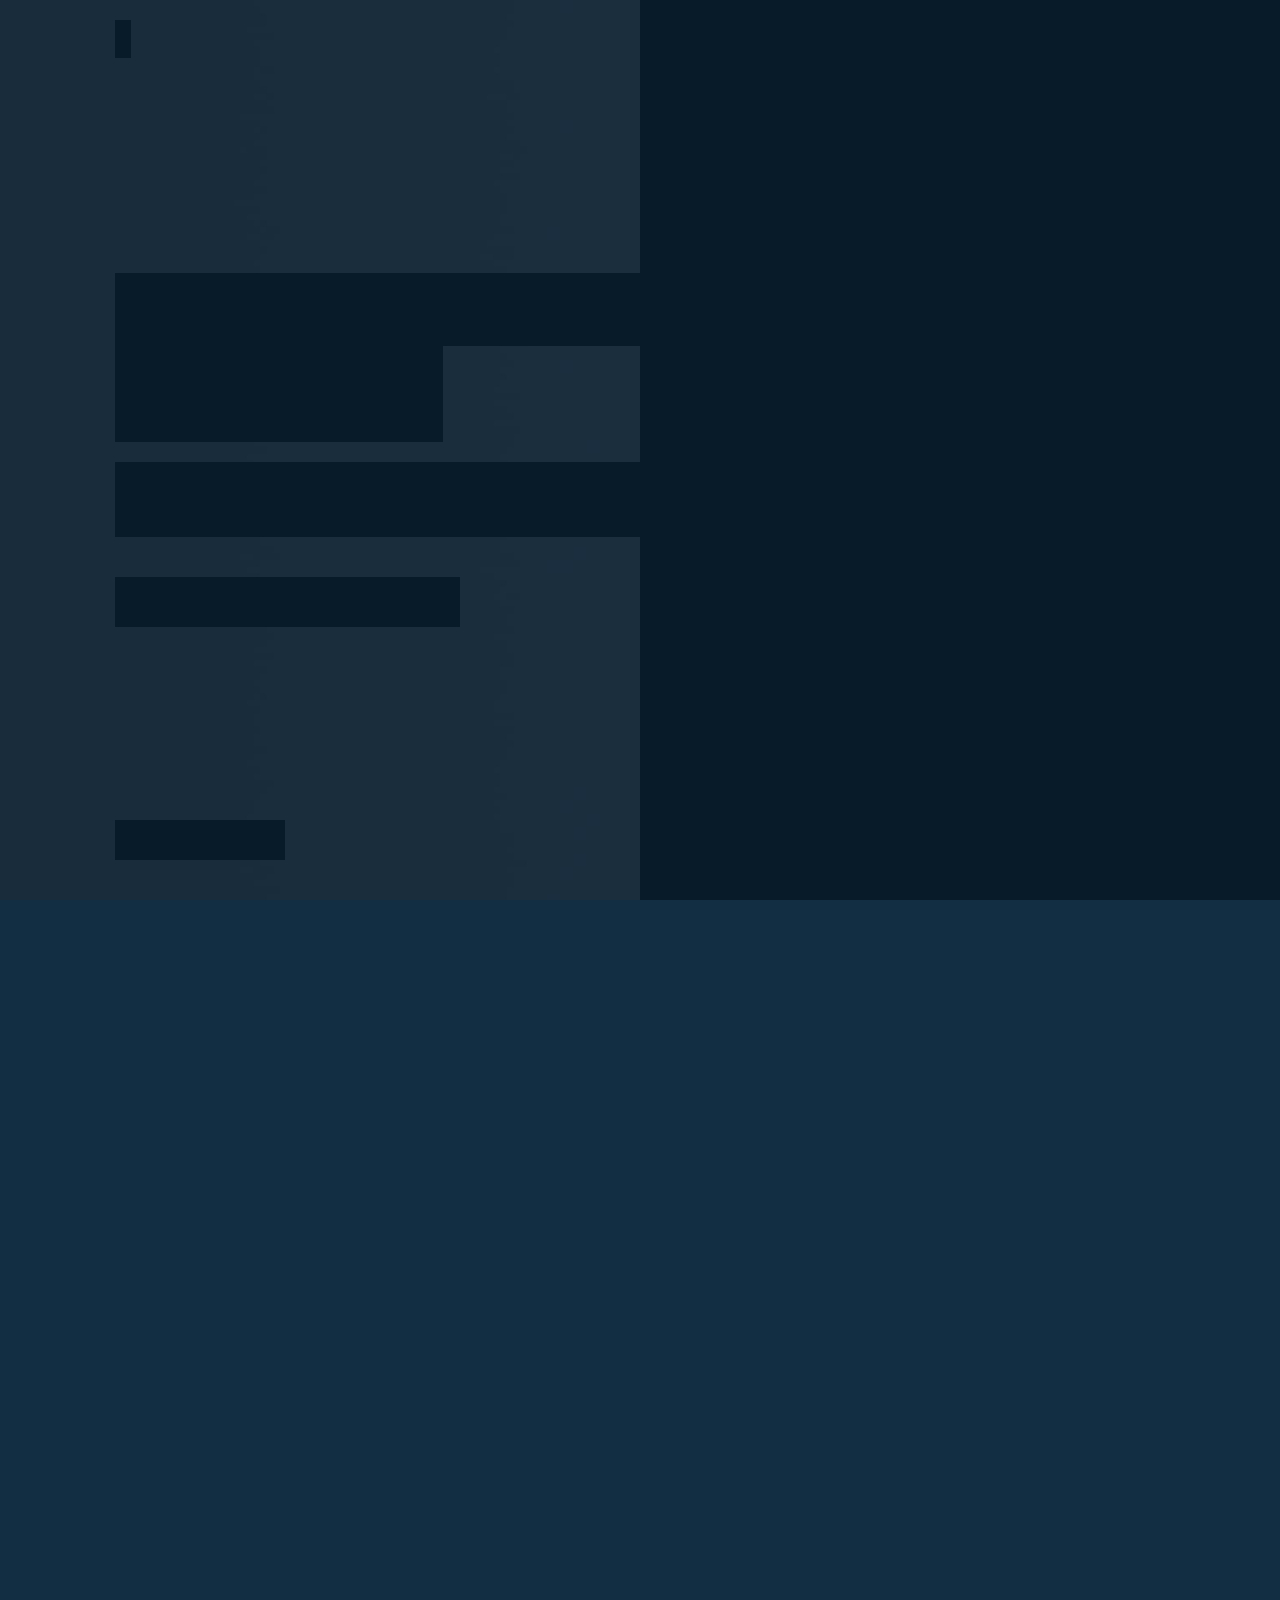
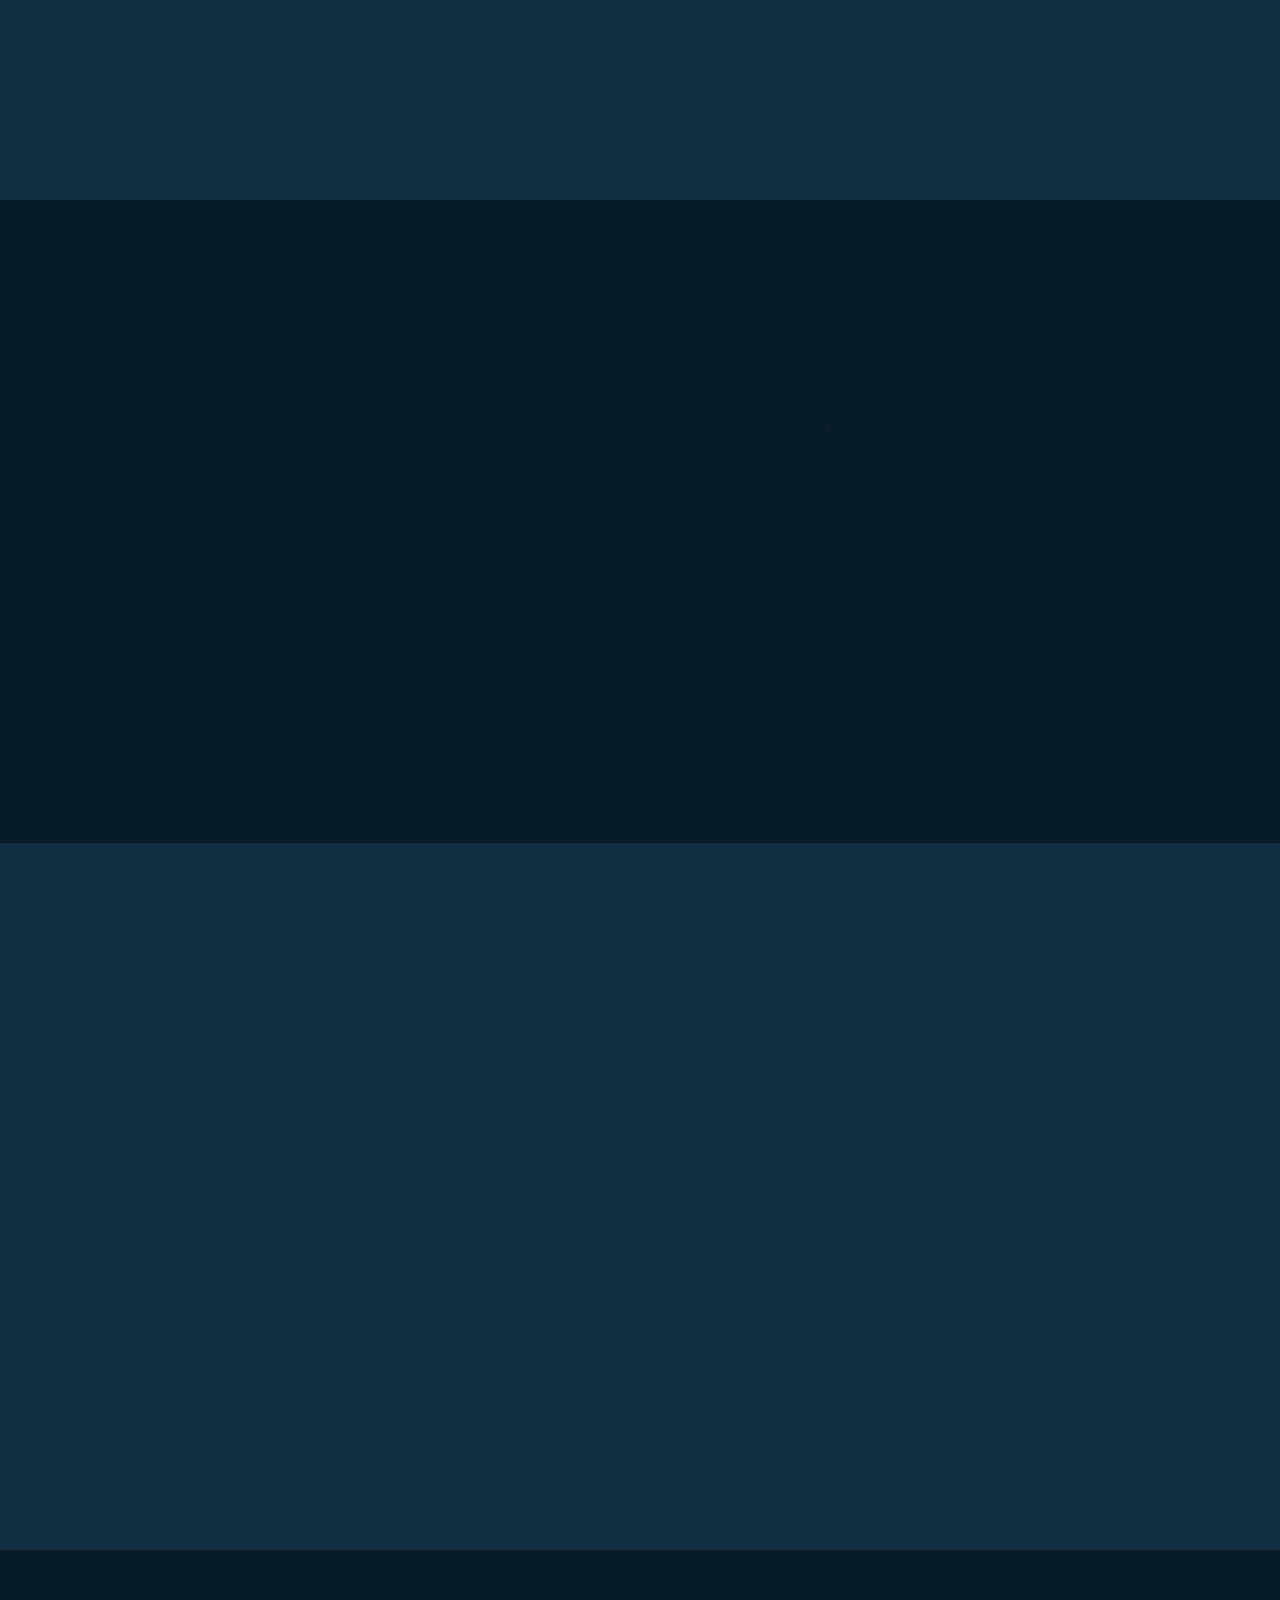
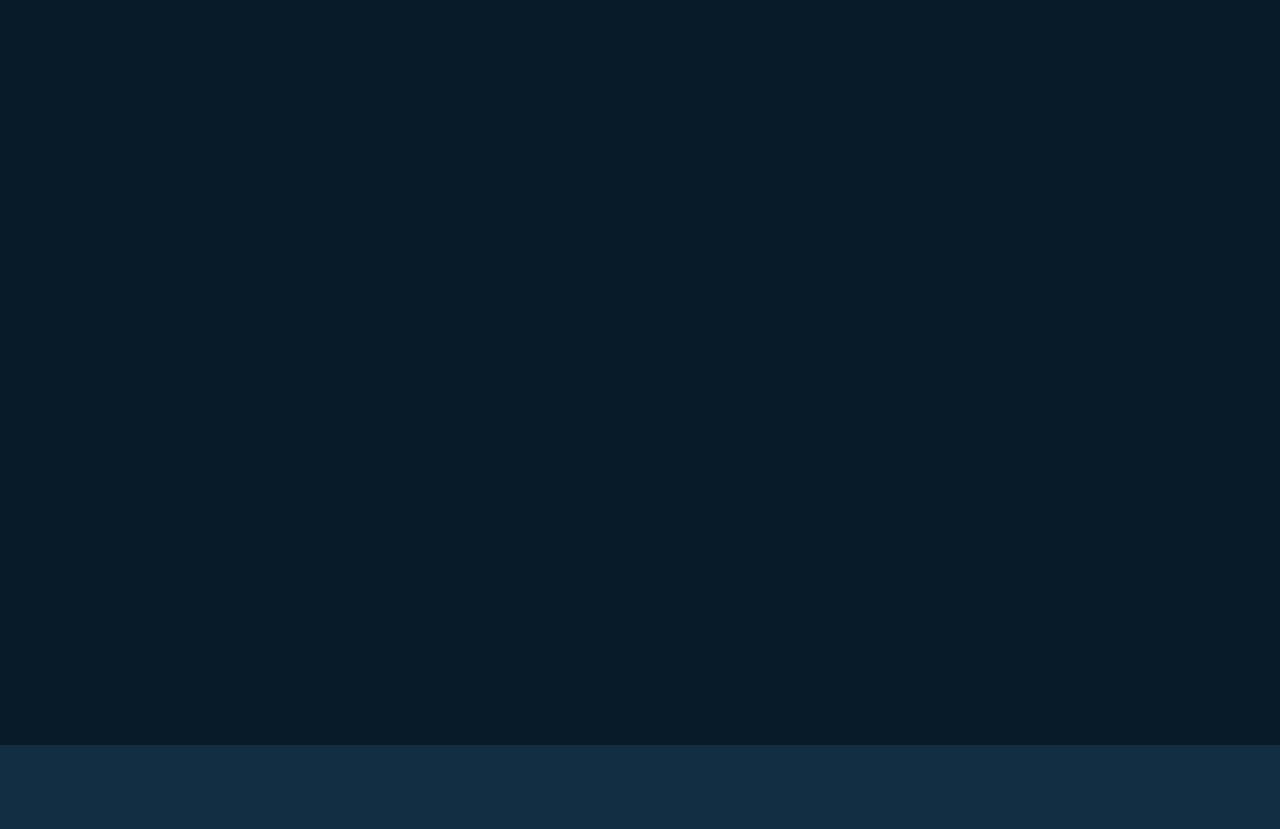
==== index.html @ 0657ac4b "Update index.html" ====
<!DOCTYPE html>
<html lang="en">

<head>
    <meta charset="UTF-8">
    <meta http-equiv="X-UA-Compatible" content="IE=edge">
    <meta name="viewport" content="width=device-width, initial-scale=1.0">
    <title> My Portfolio</title>

    <link rel="stylesheet" href="css/style.css">

    <link href='https://unpkg.com/boxicons@2.1.4/css/boxicons.min.css' rel='stylesheet'>

</head>

<body>

    <header class="header">
        <a href="https://www.dlsjbc.edu.ph/" class="logo"><img src="/My Websites/image/Dls-jbc-final4.png">  <span class="animate" style="--i:1;"></span></a>
        <div class="bx bx-menu" id="menu-icon"><span class="animate" style="--i:2;"></span></div>

        <nav class="navbar">
            <a href="#home" class="active">Home</a>
            <a href="#about">About</a>
            <a href="#education">Education</a>
            <a href="#skills">Skills</a>
            <a href="#contact">Contact</a>

            <span class="active-nav"></span>
            <span class="animate" style="--i:2;"></span>
        </nav>

    </header>

    <section class="home show-animate" id="home">
        <div class="home-content">
            <h1>Hi, I'm <span> Margie Claire </span><span class="animate" style="--i:2;"></span></h1>
            <div class="text-animate">
                <h3> -IT Course Student- </h3>
                <span class="animate" style="--i:3;"></span>
            </div>
            <p>I studied IT course at De La Salle John Bosco College first year Student, I choose this course. Because I love coding and
                developing some websites or software.
                <span class="animate" style="--i:4;"></span>
            </p>

            <div class="btn-box">
                <a href="#" class="btn">Need a tutor?</a>
                <a href="#" class="btn">Let's Talk</a>
                <span class="animate" style="--i:5;"></span>

            </div>
        </div>
        <div class="home-sci">
            <a href="https://www.facebook.com/kookie.btsme"><i class='bx bxl-facebook'></i></a>
            <a href="https://twitter.com/egypto59226"><i class='bx bxl-twitter' ></i></a>
            <a href="https://www.instagram.com/margiiiiiieeeee/"><i class='bx bxl-instagram' ></i></a>
            <span class="animate" style="--i:6;"></span>
        </div>

        <div class="home-imgHover"></div>
        <span class="animate home-img" style="--i:7;"></span>

        
    </section>

    <section class="about" id="about">
        <h2 class="heading">About <span>Me</span><span class="animate scroll" style="--i:1;"></span></h2>

        <div class="about-img">
            <img src="image/about-1.png" alt="">
            <span class="circle-spin"></span>
            <span class="animate scroll" style="--i:2;"></span>
        </div>

        <div class="about-content">
            <h3>IT Course Student!<span class="animate scroll" style="--i:3;"></span></h3>
            <p>Meet Margie Claire, a driven female IT student with a passion for technology. 
            With an insatiable curiosity, she's always exploring the latest innovations in the digital world. 
            She's determination and problem-solving skills make her a standout in her classes, while her commitment to diversity and inclusion drives her to promote women in tech. 
            In her free time, she enjoys coding, attending hackathons, and mentoring fellow students. 
            Margie Claire is not just a student but a future tech trailblazer, inspiring those around her.
            <span class="animate scroll" style="--i:4;"></span>
        </p>

        <div class="btn-box btns">
            <a hrefs="#" class="btn">Read More</a>
            <span class="animate scroll" style="--i:5;"></span>
        </div>
        </div>
    </section>

    <section class="education" id="education">
        <h2 class="heading">My <span>Journey</span><span class="animate scroll" style="--i:1;"></span></h2> 

        <div class="education-row">
            <div class="education-column">
                <h3 class="title">Education<span class="animate scroll" style="--i:2;"></span></h3>

                <div class="education-box">
                    <div class="education-content">
                        <div class="content">
                        <div class="year"><i class='bx bxs-calendar' ></i> 2023 - 2024</div>
                        <h3> Currently studying an IT Degree - De La Salle John Bosco College</h3>
                        <pa>Margie Claire. joined De La Salle John Bosco College, a renowned institution known for its outstanding IT programs. 
                            She chose to pursue a Bachelor's degree in Information Technology, a decision driven by her desire to immerse herself in the ever-evolving world of technology.</pa>
                        </div>
                    </div>
                    <span class="animate scroll" style="--i:3;"></span>

                </div>
            </div>

            <div class="education-column">
                <h3 class="title">Experience<span class="animate scroll" style="--i:4;"></span></h3>

                <div class="education-box">
                    <div class="education-content">
                        <div class="content">
                        <div class="year"><i class='bx bxs-calendar' ></i> 2023 - 2024</div>
                        <h3> Software and Web Developer - Future Company</h3>
                        <pa>As a passionate and dedicated IT student, I am driven by the dream of becoming a Software and Web Developer.
                            My journey in the world of technology began with a fascination for coding and problem-solving. 
                            I am proficient in languages like Python, JavaScript, and HTML/CSS, and have hands-on experience in developing responsive web applications. 
                            I thrive on challenges and take pride in my ability to adapt to new technologies quickly. 
                            My educational background in IT, combined with internships and personal projects, has honed my skills in software development, UI/UX design, and database management. 
                            I am excited to contribute my creative problem-solving skills, attention to detail, and commitment to delivering quality products to any development team. 
                            With a deep-rooted passion for technology and a strong desire to create innovative solutions, I am eager to bring my expertise to the software development world.</pa>
                        </div>
                    </div>
                    <span class="animate scroll" style="--i:5;"></span>
                </div>
            </div>

        </div>
    </section>

    <section class="skills" id="skills">
        <h2 class="heading">My <span>Skills</span><span class="animate scroll" style="--i:1;"></span></h2>

        <div class="skills-row">
            <div class="skills-column">
                <h3 class="title">Coding Skills<span class="animate scroll" style="--i:2;"></span></h3>
                
                <div class="skills-box">
                    <div class="skills-content">
                        <div class="progress">
                            <h3>HTML <span>80%</span></h3>
                            <div class="bar"><span></span></div>
                        </div>

                        <div class="progress">
                            <h3>C++ <span>90%</span></h3>
                            <div class="bar"><span></span></div>
                        </div>

                        <div class="progress">
                            <h3>Java <span>85%</span></h3>
                            <div class="bar"><span></span></div>
                        </div>

                        <div class="progress">
                            <h3>Python <span>95%</span></h3>
                            <div class="bar"><span></span></div>
                        </div>

                    </div>
                    <span class="animate scroll" style="--i:3;"></span>
                </div>
            </div>

            <div class="skills-column">
                <h3 class="title">Professional Skills<span class="animate scroll" style="--i:4;"></span></h3>
                
                <div class="skills-box">
                    <div class="skills-content">
                        <div class="progress">
                            <h3>Web Design <span>80%</span></h3>
                            <div class="bar"><span></span></div>
                        </div>

                        <div class="progress">
                            <h3>Web Development <span>75%</span></h3>
                            <div class="bar"><span></span></div>
                        </div>

                        <div class="progress">
                            <h3>Graphic Design <span>83%</span></h3>
                            <div class="bar"><span></span></div>
                        </div>

                        <div class="progress">
                            <h3>SEO Marketing <span>95%</span></h3>
                            <div class="bar"><span></span></div>
                        </div>

                    </div>
                    <span class="animate scroll" style="--i:5;"></span>
                </div>
            </div>

        </div>

    </section>

    <section class="contact" id="contact">
        <h2 class="heading">Contact <span>Me!</span><span class="animate scroll" style="--i:1;"></span></h2>

        <form action="#">
            <div class="input-box">
                <div class="input-field">
                    <input type="text" placeholder="Full Name" required>
                    <span class="focus"></span>
                </div>

                <div class="input-field">
                    <input type="text" placeholder="Email Address" required>
                    <span class="focus"></span>
                </div>
                <span class="animate scroll" style="--i:3;"></span>
            </div>

                <div class="input-box">
                    <div class="input-field">
                        <input type="text" placeholder="Mobile Number" required>
                        <span class="focus"></span>
                    </div>
    
                    <div class="input-field">
                        <input type="text" placeholder="Email Subject" required>
                        <span class="focus"></span>
                    </div>
                    <span class="animate scroll" style="--i:5;"></span>
                </div>

                <div class="textarea-field">
                    <textarea name="" id="" cols="30" rows="10" placeholder="Your Message" required></textarea>
                    <span class="focus"></span>

                    <span class="animate scroll" style="--i:7;"></span>
                </div>

                <div class="btn-box btns">
                    <button type="submit" class="btn">submit</button>

                    <span class="animate scroll" style="--i:9;"></span>
                </div>  
        </form>
    </section>

    <footer class="footer">
        <div class="footer-text">
            <p>Copyright &copy; 2023 by Margie Claire | All Rights Reserved.</p>

            <span class="animate scroll" style="--i:1;"></span>
        </div>

        <div class="footer-iconTop">
            <a href="#"><i class='bx bx-up-arrow-alt'></i></a>

            <span class="animate scroll" style="--i:3;"></span>
        </div>

    </footer>




   <script src="js/script.js"></script> 
</body>



</head>
</html>
---- css/style.css ----
@import url('https://fonts.googleapis.com/css2?family=Poppins:wght@300;400;500;600;700;800;900&display=swap');

*{
    margin: 0;
    padding: 0;
    box-sizing: border-box;
    text-decoration: none;
    border: none;
    outline: none;
    scroll-behavior: smooth;
    font-family: 'Poppins', sans-serif;
}

:root {
    --bg-color: #081b29;
    --second-bg-color: #112e42;
    --text-color: #ededed;  
    --main-color: #00abf0;
    
}

html {
    font-size: 62.5%;
    overflow-x: hidden;
}

body{
    background: var(--bg-color);
    color: var(--text-color);
}

.header {
    position: fixed;
    top: 0;
    left: 0;
    width: 100%;
    padding: 2rem 9%;
    background: transparent;
    display: flex;
    justify-content: space-between;
    align-items: center;
    z-index: 100;
    transition: .3s;
}

.header.sticky {
    background: var(--bg-color);
}

.logo {
    position: relative;
    font-size: 2.5rem;
    color: var(--text-color);
    font-weight: 600;
}

.navbar {
    position: relative;
}

.navbar a {
    font-size: 1.7rem;
    color: var(--text-color);
    font-weight: 500;
    margin-left: 3.5rem;
    transition: .3s;
}

.navbar a:hover,
.navbar a.active {
    color: var(--main-color);
}

#menu-icon {
    position: relative;
    font-size: 3.6rem;
    color: var(--text-color);
    cursor: pointer;
    display: none;
}

section {
    min-height: 100vh;
    padding: 10rem 9% 2rem;
}

.home {
    display: flex;
    align-items: center;
    padding: 0 9%;
    background: url('../image/home-2.jpg') no-repeat;
    background-size: cover;
    background-position: center;
}

.home-content {
    max-width: 60rem;
    z-index: 99;
}

.home-content h1 {
    position: relative;
    display: inline-block;
    font-size: 5.6rem;
    font-weight: 700;
    line-height: 1.3;
}

.home-content h1 span {
    color: var(--text-color);
}

.home-content .text-animate {
    position: relative;
    width: 32.8rem;
}

.home-content .text-animate h3 {
    font-size: 3.2rem;
    font-weight: 700;
    color: transparent;
    -webkit-text-stroke: .7px var(--main-color);
    background-image: linear-gradient(var(--main-color), var(--main-color));
    background-repeat: no-repeat;
    -webkit-background-clip: text;
    background-position: -33rem 0;
    
}

.home.show-animate .home-content .text-animate h3 {
    animation: homeBgText 6s linear infinite;
    animation-delay: 2s
}

.home-content .text-animate h3::before {
    content: '';
    position: absolute;
    top: 0;
    left: 0;
    width: 0;
    height: 100%;
    border-right: 2px solid var(--main-color);
    z-index: -1;
}

.home.show-animate .home-content .text-animate h3::before {
    animation: homeCursorText 6s linear infinite;
    animation-delay: 2s;
}

.home-content p {
    position: relative;
    font-size: 1.6rem;
    margin: 2rem 0 4rem;
}

.btn-box {
    position: relative;
    display: flex;
    justify-content: space-between;
    width: 34.5rem;
    height: 5rem;
}

.btn-box .btn {
    position: relative;
    display: inline-flex;
    justify-content: center;
    align-items: center;
    width: 15rem;
    height: 100%0;
    background: var(--main-color);
    border: .2rem solid var(--main-color);
    border-radius: .8rem;
    font-size: 1.8rem;
    font-weight: 600;
    letter-spacing: .1rem;
    color: var(--bg-color);
    z-index: 1;
    overflow: hidden;
    transition: .5s;
}

.btn-box .btn:hover {
    color: var(--main-color);
}

.btn-box .btn:nth-child(2){
    background: transparent;
    color: var(--main-color);
}

.btn-box .btn:nth-child(2):hover {
    color: var(--bg-color);
}

.btn-box .btn:nth-child(2)::before {
    background: var(--main-color);
}

.btn-box .btn::before {
    content: '';
    position: absolute;
    top: 0;
    left: 0;
    width: 0%;
    height: 100%;
    background: var(--bg-color);
    z-index: -1;
    transition: .5s;
}

.btn-box .btn:hover::before {
    width: 100%;
}

.home-sci {
    position: absolute;
    bottom: 4rem;
    width: 170px;
    display: flex;
    justify-content: space-between;
}

.home-sci a {
    position: relative;
    display: inline-flex;
    justify-content: center;
    align-items: center;
    width: 40px;
    height: 40px;
    background: transparent;
    border: .2rem solid var(--main-color);
    border-radius: 50%;
    font-size: 20px;
    color: var(--main-color);
    z-index: 1;
    overflow: hidden;
    transition: .5s;
}

.home-sci a:hover {
    color: var(--bg-color);
}

.home-sci a::before {
    content: '';
    position: absolute;
    top: 0;
    left: 0;
    width: 0;
    height: 100%;
    background: var(--main-color);
    z-index: -1;
    transition: .5s;
}

.home-sci a:hover::before {
    width: 100%;
}

.home-imgHover {
    position: absolute;
    top: 0;
    right: 0;
    width: 45%;
    height: 100%;
    background: transparent;
    transition: 3s;
}

.home-imgHover:hover {
    background: var(--bg-color);
    opacity: .8;
}

.about {
    display: flex;
    justify-content: center;
    align-items: center;
    flex-direction: column;
    gap: 2rem;
    background: var(--second-bg-color);
    padding-bottom: 6rem;
}

.heading {
    position: relative;
    font-size: 5rem;
    margin-bottom: 3rem;
    text-align: center;
}

span {
    color: var(--main-color);
}

.about-img {
    position: relative;
    width: 25rem;
    height: 25rem;
    border-radius: 50%;
    display: flex;
    justify-content: center;
    align-items: center;
}

.about-img img {
    width: 90%;
    border-radius: 50%;
    border: .2rem solid var(--main-color);
}

.about-img .circle-spin {
    position: absolute;
    top: 50%;
    left: 50%;
    transform: translate(-50%, -50%) rotate(0);
    width: 100%;
    height: 100%;
    border-radius: 50%;
    border-top: .2rem solid var(--second-bg-color);
    border-bottom: .2rem solid var(--second-bg-color);
    border-left: .2rem solid var(--main-color);
    border-right: .2rem solid var(--main-color);
    animation: aboutSpinner 8s linear infinite;
}

.about-content {
    text-align: center;
}

.about-content h3 {
    position: relative;
    display: inline-block;
    font-size: 2.6rem;
}

.about-content p {
    position: relative;
    font-size: 1.6rem;
    margin: 2rem 0 3rem;
}

.btn-box.btns {
    display: inline-block;
    width: 15rem;
}

.btn-box.btns a::before {
    background: var(--second-bg-color);
}

.education {
    display: flex;
    justify-content: center;
    align-items: center;
    flex-direction: column;
    min-height: auto;
    padding-bottom: 5rem;
}

.education .education-row {
    display: flex;
    flex-wrap: wrap;
    gap: 5rem;
}

.education-row .education-column {
    flex: 1 1 40rem;
}

.education-column .title {
    position: relative;
    display: inline-block;
    font-size: 2.5rem;
    margin: 0 0 1.5rem 2rem;
}

.education-column .education-box {
    position: relative;
    border-left: .2rem solid var(--main-color);
}

.education-box .education-content {
    position: relative;
    padding-left: 2rem;
}

.education-box .education-content::before {
    content: '';
    position: absolute;
    top: 0;
    left: -1.1rem;
    width: 2rem;
    height: 2rem;
    background: var(--main-color);
    border-radius: 50%;
}

.education-content .content {
    position: relative;
    padding: 1.5rem;
    border: .2rem solid var(--main-color);
    border-radius: .6rem;
    margin-bottom: 2rem;
    overflow: hidden;
}

.education-content .content::before{
    content: '';
    position: absolute;
    top: 0;
    left: 0;
    width: 0;
    height: 100%;
    background: var(--second-bg-color);
    z-index: -1;
    transition: .5s;
}

.education-content .content:hover::before {
    width: 100%;
}

.education-content .content .year {
    font-size: 1.5rem;
    color: var(--main-color);
    padding-bottom: .5rem;
}

.education-content .content .year i {
    padding-right: .5rem;
}

.education-content .content h3 {
    font-size: 2rem;
}

.education-content .content p {
    font-size: 2rem;
    padding-top: .7rem;
}

.skills {
    min-height: auto;
    padding-bottom: 7rem;
    background-color: var(--second-bg-color);
}

.skills h2 {
    display: inline-block;
    left: 50%;
    transform: translate(-50%);
}

.skills .skills-row {
    display: flex;
    flex-wrap: wrap;
    gap: 5rem;

}

.skills-row .skills-column {
    flex: 1 1 40rem;
}

.skills-column .title {
    position: relative;
    display: inline-block;
    font-size: 2.5rem;
    margin: 0 0 1.5rem;
}

.skills-column .skills-box {
    position: relative;
}

.skills-box .skills-content {
    position: relative;
    border: .2rem solid var(--main-color);
    border-radius: .6rem;
    padding: .5rem 1.5rem;
    z-index: 1;
    overflow: hidden;
}

.skills-box .skills-content::before {
    content: '';
    position: absolute;
    top: 0;
    left: 0;
    width: 0;
    height: 100%;
    background: var(--bg-color);
    z-index: -1;
    transition: .5s;
}

.skills-box .skills-content:hover::before {
    width: 100%;
}

.skills-content .progress {
    padding: 1rem 0;
}

.skills-content .progress h3 {
    font-size: 1.7rem;
    display: flex;
    justify-content: space-between;
}

.skills-content .progress h3 span {
    color: var(--text-color);
}

.skills-content .progress .bar {
    height: 2.5rem;
    border-radius: .6rem;
    border: .2rem solid var(--main-color);
    padding: .5rem;
    margin: 1rem 0;
}

.skills-content .progress .bar span {
    display: block;
    height: 100%;
    border-radius: .3rem;
    background: var(--main-color);
}

.skills-column:nth-child(1) .skills-content .progress:nth-child(1) .bar span {
    width: 80%;
}

.skills-column:nth-child(1) .skills-content .progress:nth-child(2) .bar span {
    width: 90%;
}

.skills-column:nth-child(1) .skills-content .progress:nth-child(3) .bar span {
    width: 85%;
}

.skills-column:nth-child(1) .skills-content .progress:nth-child(4) .bar span {
    width: 95%;
}

.skills-column:nth-child(2) .skills-content .progress:nth-child(1) .bar span {
    width: 80%;
}

.skills-column:nth-child(2) .skills-content .progress:nth-child(2) .bar span {
    width: 75%;
}

.skills-column:nth-child(2) .skills-content .progress:nth-child(3) .bar span {
    width: 83%;
}

.skills-column:nth-child(2) .skills-content .progress:nth-child(4) .bar span {
    width: 95%;
}

.contact {
    min-height: auto;
    padding-bottom: 7rem;
}

.contact h2 {
    display: inline-block;
    left: 50%;
    transform: translate(-50%);
}

.contact form {
    max-width: 70rem;
    margin: 0 auto;
    text-align: center;
}

.contact form .input-box {
    position: relative;
    display: flex;
    justify-content: space-between;
    flex-wrap: wrap;
}

.contact form .input-box .input-field {
    position: relative;
    width: 49%;
    margin: .8rem 0;
}
.contact form .input-box .input-field input,
.contact form .textarea-field textarea {
    width: 100%;
    height: 100%;
    padding: 1.5rem;
    font-size: 1.6rem;
    color: var(--text-color);
    background: transparent;
    border-radius: .6rem;
    border: .2rem solid var(--main-color);
}

.contact form .input-box .input-field input::placeholder,
.contact form .textarea-field textarea::placeholder {
    color: var(--text-color);
}

.contact form .focus {
    position: absolute;
    top: 0;
    left: 0;
    width: 0;
    height: 100%;
    background: var(--second-bg-color);
    border-radius: .6rem;
    z-index: -1;
    transition: .5s;
}

.contact form .input-box .input-field input:focus~.focus,
.contact form .input-box .input-field input:valid~.focus,
.contact form .textarea-field textarea:focus~.focus,
.contact form .textarea-field textarea:valid~.focus {
    width: 100%;
}

.contact form .textarea-field {
    position: relative;
    margin: .8rem 0 2.7rem;
    display: flex;
}

.contact form .textarea-field textarea {
    resize: none;
}

.contact form .btn-box.btns .btn {
    cursor: pointer;
}

.footer {
    display: flex;
    justify-content: space-between;
    align-items: center;
    flex-wrap: wrap;
    padding: 2rem 9%;
    background: var(--second-bg-color);
}

.footer-text,
.footer-iconTop {
    position: relative;
}


.footer-text p {
    font-size: 1.6rem;
}

.footer-iconTop a {
    position: relative;
    display: inline-flex;
    justify-content: center;
    align-items: center;
    padding: .8rem;
    background: var(--main-color);
    border: .2rem solid var(--main-color);
    border-radius: .6rem;
    z-index: 1;
    overflow: hidden;
}

.footer-iconTop a::before {
    content: '';
    position: absolute;
    top: 0;
    left: 0;
    width: 0;
    height: 100%;
    background: var(--second-bg-color);
    z-index: -1;
    transition: .5s;
}

.footer-iconTop a:hover::before {
    width: 100%;
}

.footer-iconTop a i {
    font-size: 2.4rem;
    color: var(--bg-color);
    transition: .5s;
}

.footer-iconTop a:hover i {
    color: var(--main-color);
}

.animate {
    position: absolute;
    top: 0;
    right: 0;
    width: 100%;
    height: 100%;
    background: var(--bg-color);
    z-index: 98;
}


.animate.home-img {
    width: 50%;
}


.logo .animate,
.navbar .animate,
#menu-icon .animate,
.home.show-animate .animate {
    animation: showRight 1s ease forwards;
    animation-delay: calc(.3s * var(--i));
}

.animate.scroll {
    transition: 1s ease;
    transition-delay: calc(.3s / var(--i));
    animation: none;
}

section:nth-child(odd) .animate.scroll,
footer .animate.scroll {
    background: var(--second-bg-color);
}

.education .education-box .animate.scroll {
    width: 105%;
}

.about.show-animate .animate.scroll,
.education.show-animate .animate.scroll,
.skills.show-animate .animate.scroll,
.contact.show-animate .animate.scroll,
.footer.show-animate .animate.scroll {
    transition-delay: calc(.3s * var(--i));
    width: 0;
}

@media (max-width: 1200px) {
    html {
        font-size: 55%;
    }
}

@media (max-width: 991px) {
    .header {
        padding: 2rem 4%;
    }

    section {
        padding: 10rem 4%;
    }

    .home {
        padding: 0 4%;
    }

    .footer {
        padding: 2rem 4%;
    }
}

@media (max-width: 850px) {
    .animate.home-img {
        width: 55%;
    }
}

@media (max-width: 768px) {
    .header {
        background: var(--bg-color);
    }

    #menu-icon {
        display: block;
    }
    
    .navbar {
        position: absolute;
        top: 100%;
        left: -100%;
        width: 100%;
        padding: 1rem 4%;
        background: var(--main-color);
        box-shadow: 0 .5rem 1rem rgba(0, 0, 0, .2);
        z-index: 1;
        transition: .25s ease;
        transition-delay: .25s;
    }

    .navbar.active {
        left: 0;
        transition-delay: 0s;
    }

    .navbar .active-nav {
        position: absolute;
        top: 0;
        left: -100%;
        width: 100%;
        height: 100%;
        background: var(--bg-color);
        border-top: .1rem solid rgba(0, 0, 0, .2);
        z-index: -1;
        transition: .25s ease;
        transition-delay: 0s;
    }

    .navbar.active .active-nav {
        left: 0;
        transition-delay: .25s;
        
    }

    .navbar a {
        display: block;
        font-size: 2rem;
        margin: 3rem 0;
        transform: translateX(-20rem);
        transition: .25s ease;
        transition-delay: 0s;
    }

    .navbar.active a {
        transform: translateX(0);
        transition-delay: .25s;


    }

    .home-imgHover {
        pointer-events: none;
        background: var(--bg-color);
        opacity: .6;
    }

}

@media (max-width: 520px) {
    html {
        font-size: 50%;
    }

    .home-content h1 {
        display: flex;
        flex-direction: column;
    }

    .home-sci {
        width: 160px;
    }

    .home-sci a {
        width: 38px;
        height: 38px;
    }
}

@media (max-width: 462px) {
    .home-content h1 {
        font-size: 5.2rem;
    }

    .education {
        padding: 10rem 4% 5rem 5%;
    }

    .contact form .input-box .input-field {
        width: 100%;
    }

    .footer {
        flex-direction: column-reverse;
    }

    .footer p {
        margin: 2rem;
        text-align: center;
    }
}

@media (max-width: 371px) {
    .home {
        justify-content: center;
    }
    
    .home-content {
        display: flex;
        align-items: center;
        flex-direction: column;
        text-align: center;
    }

    .home-content h1 {
        font-size: 5rem;
    }
}

@keyframes homeBgText {
    0%,10%,100% {
        background-position: -33rem 0;
    }
    65%,
    85% {
        background-position: 0 0;
    }
}

@keyframes homeCursorText {
    0%,
    10%,
    100% {
        width: 0;
    }
    65%,
    78%,
    85% {
        width: 100%;
        opacity: 1;
    }

    75%,
    81% {
        opacity: 0;
    }
}

@keyframes aboutSpinner {
    100% {
        transform: translate(-50%, -50%) rotate(360deg);
    }
}

@keyframes showRight {
    100% {
        width: 0;
    }
}
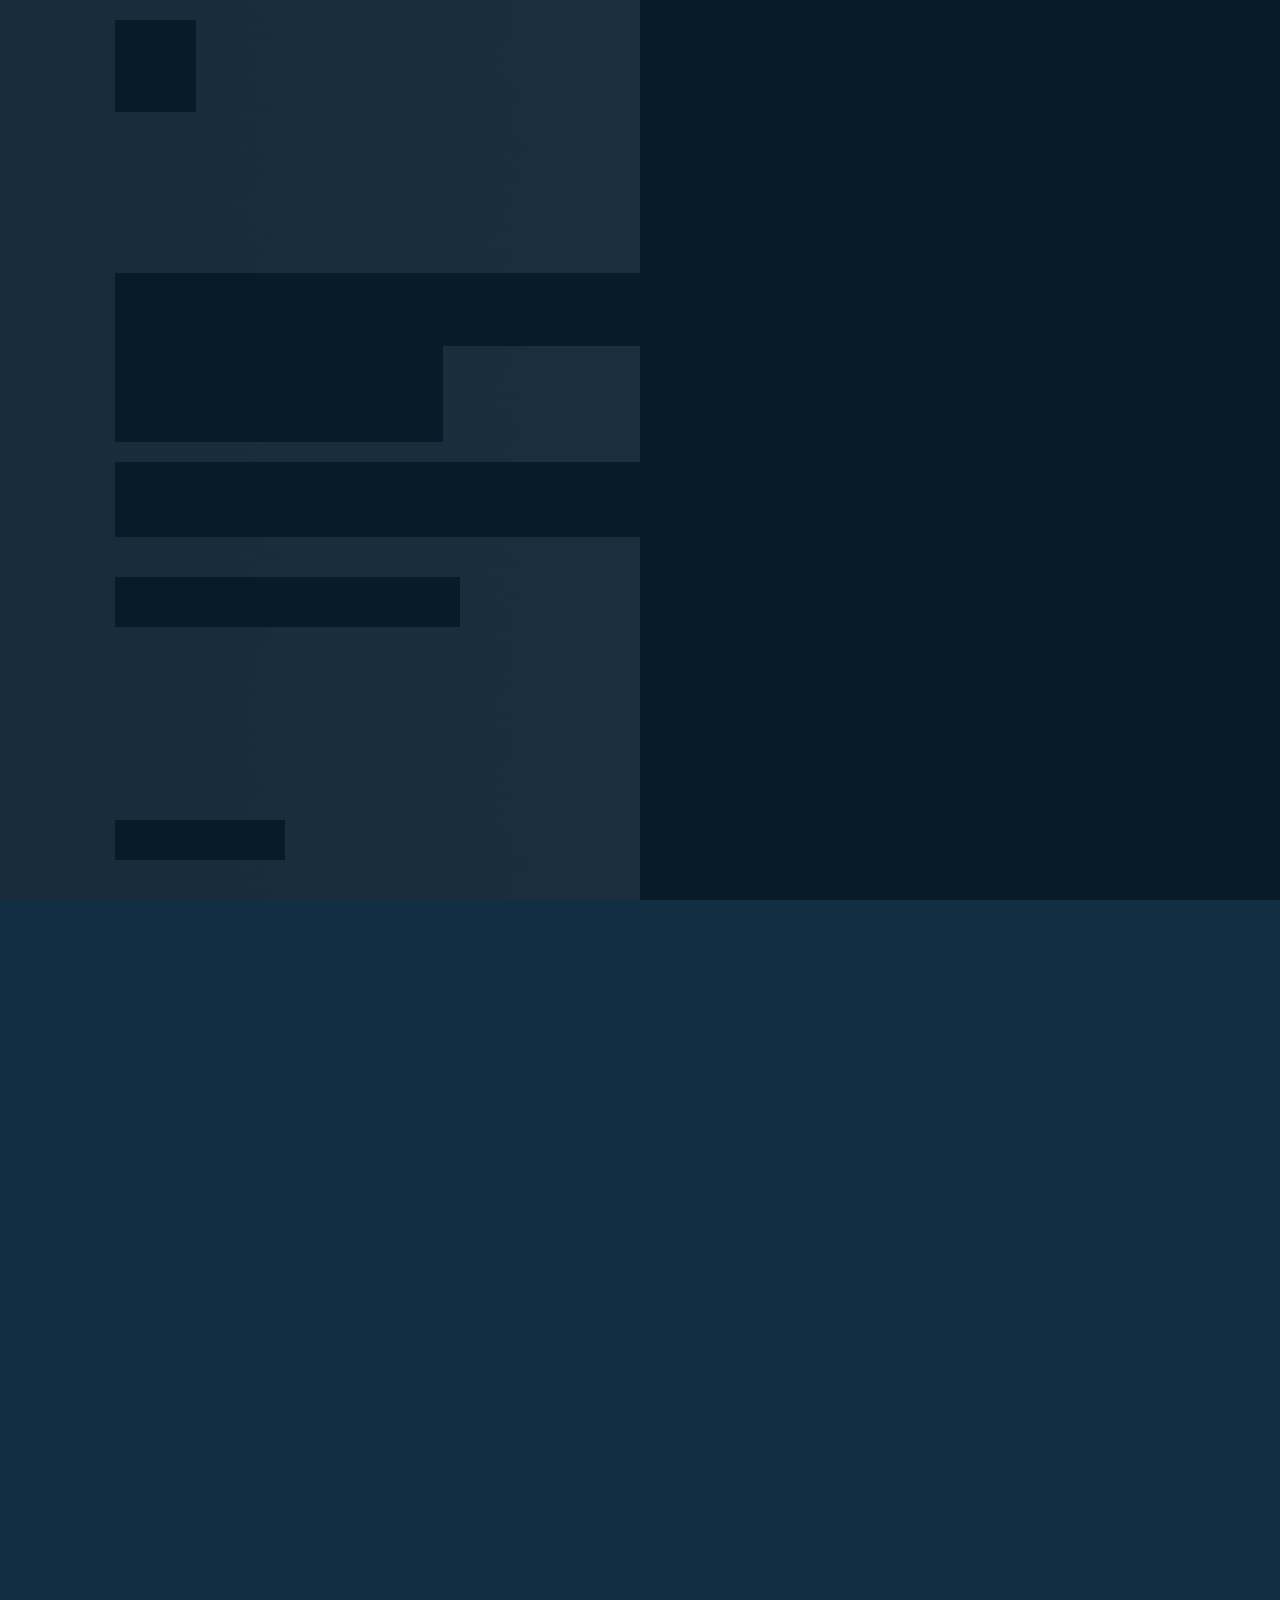
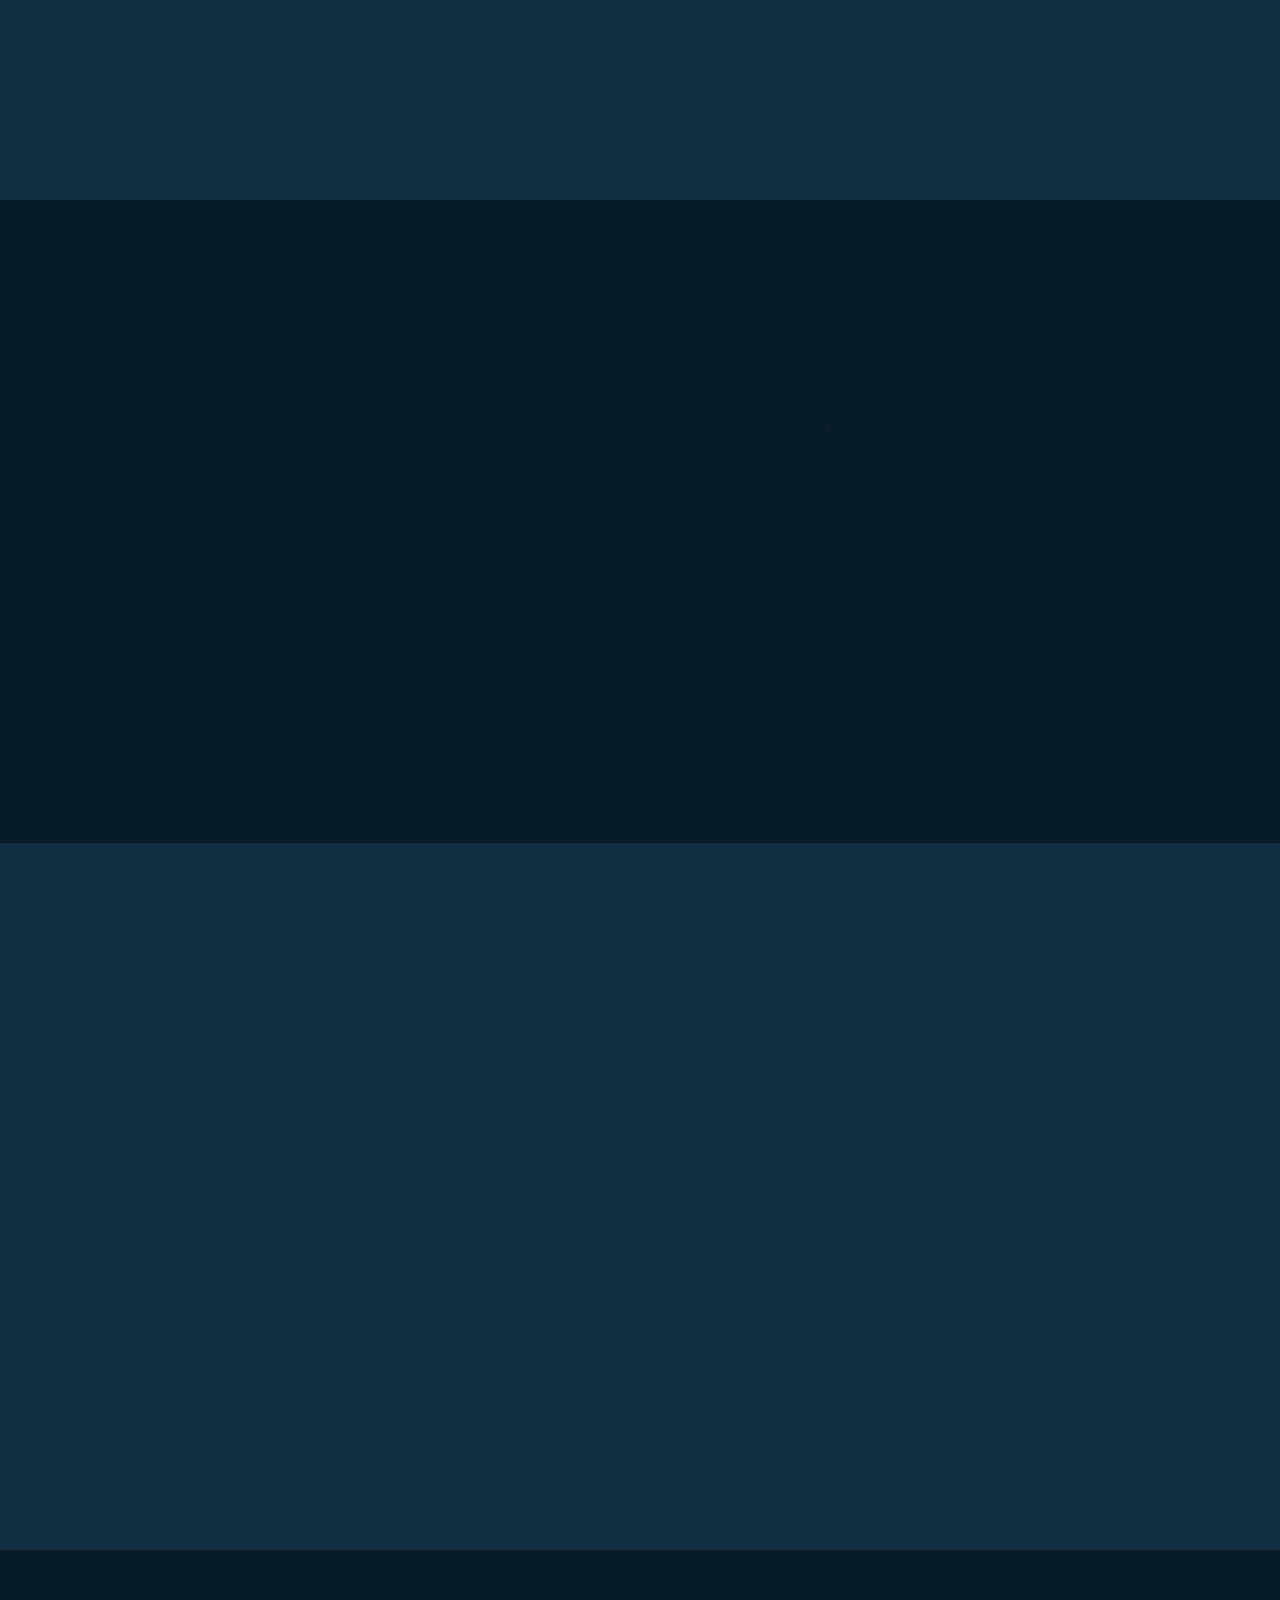
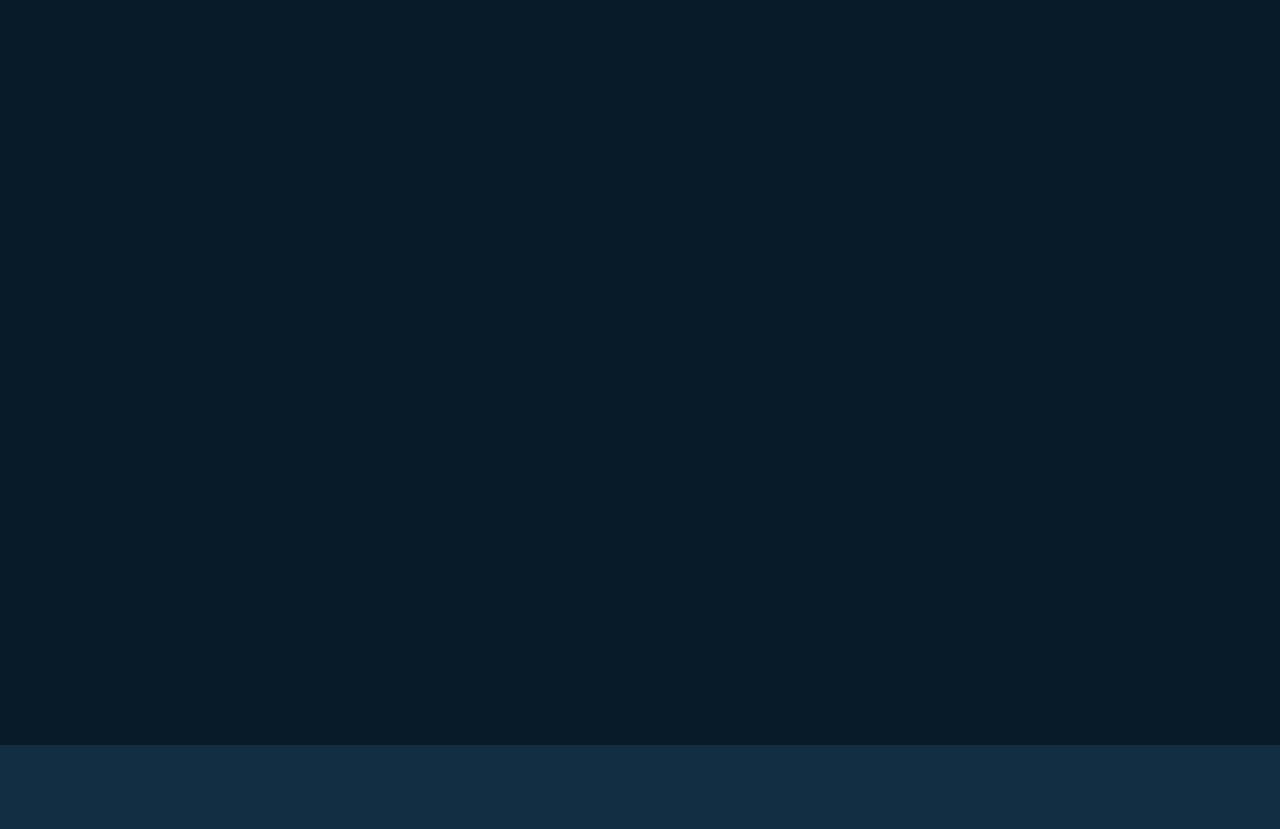
==== commit 7d0d2870: "Update index.html" ====
--- a/index.html
+++ b/index.html
@@ -16,7 +16,7 @@
 <body>
 
     <header class="header">
-        <a href="https://www.dlsjbc.edu.ph/" class="logo"><img src="/My Websites/image/Dls-jbc-final4.png">  <span class="animate" style="--i:1;"></span></a>
+        <a href="https://www.dlsjbc.edu.ph/" class="logo"><img src="image/Dls-jbc-final4.png">  <span class="animate" style="--i:1;"></span></a>
         <div class="bx bx-menu" id="menu-icon"><span class="animate" style="--i:2;"></span></div>
 
         <nav class="navbar">
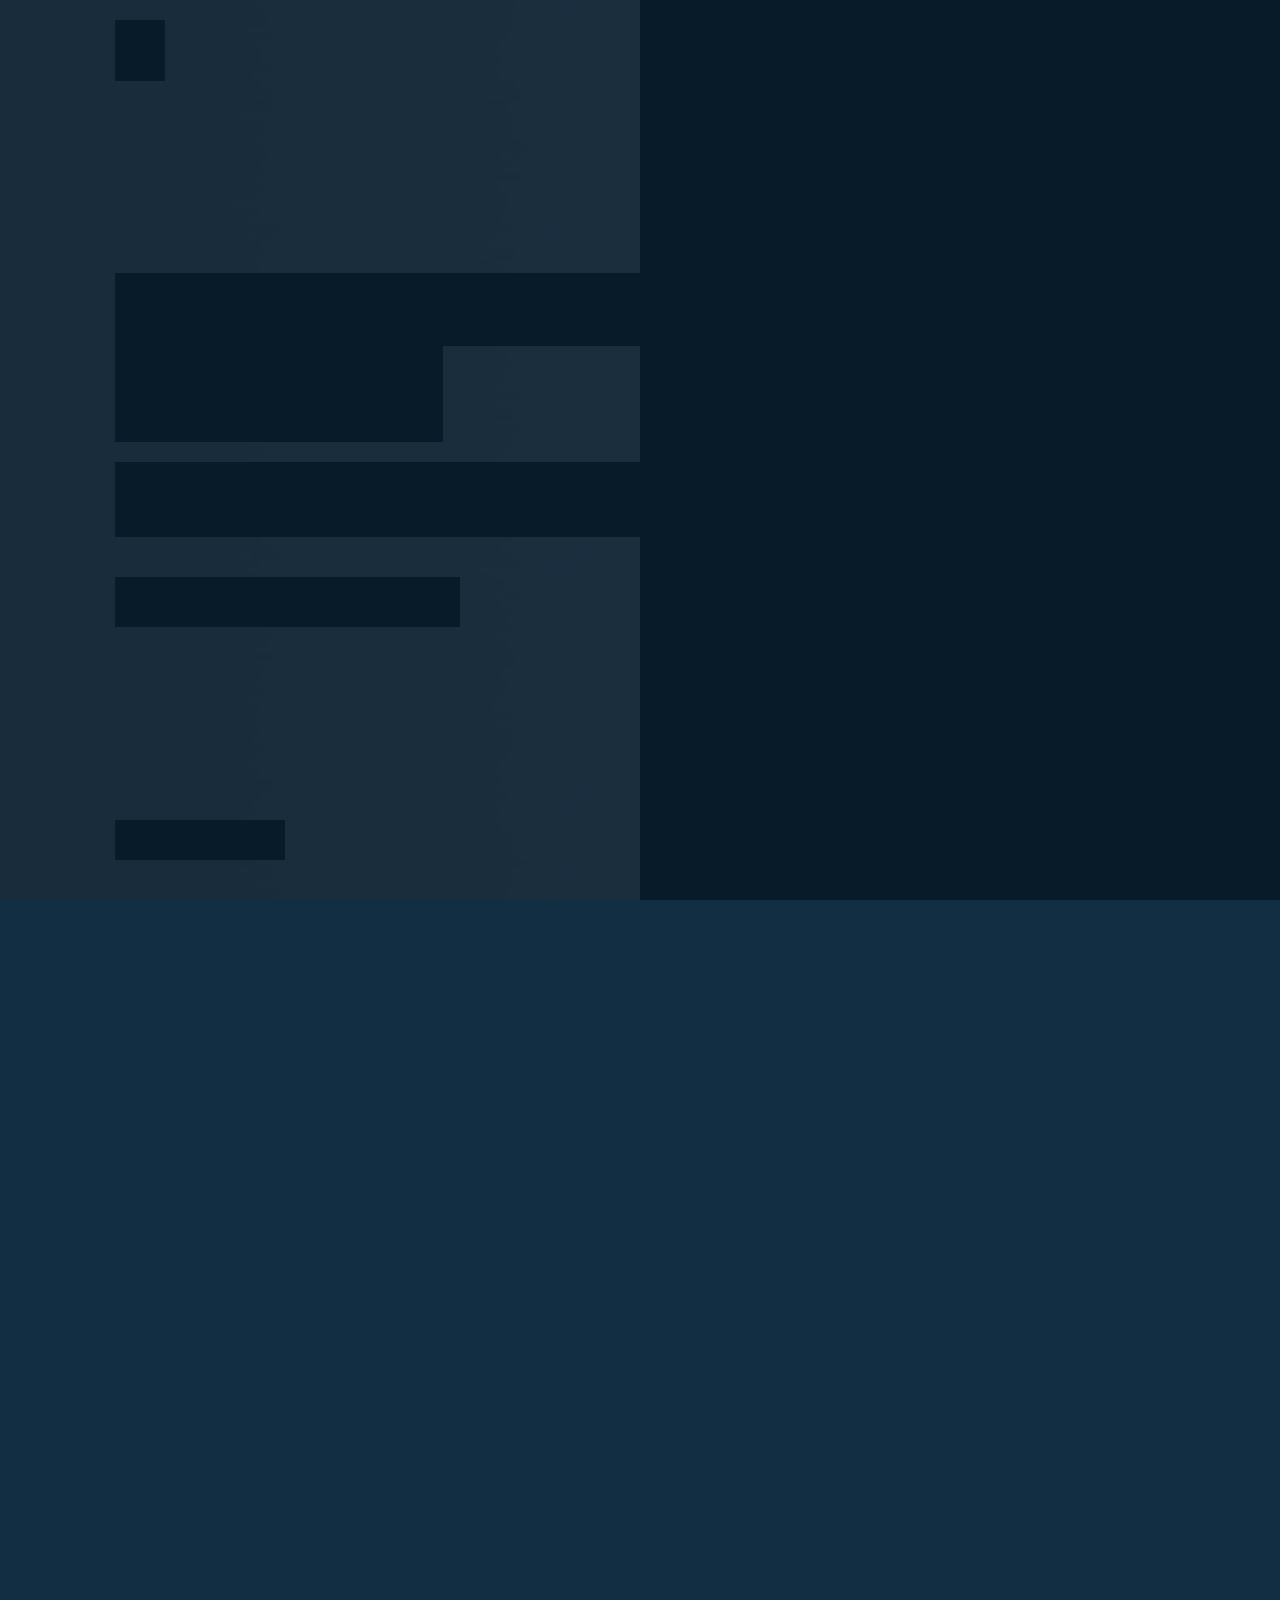
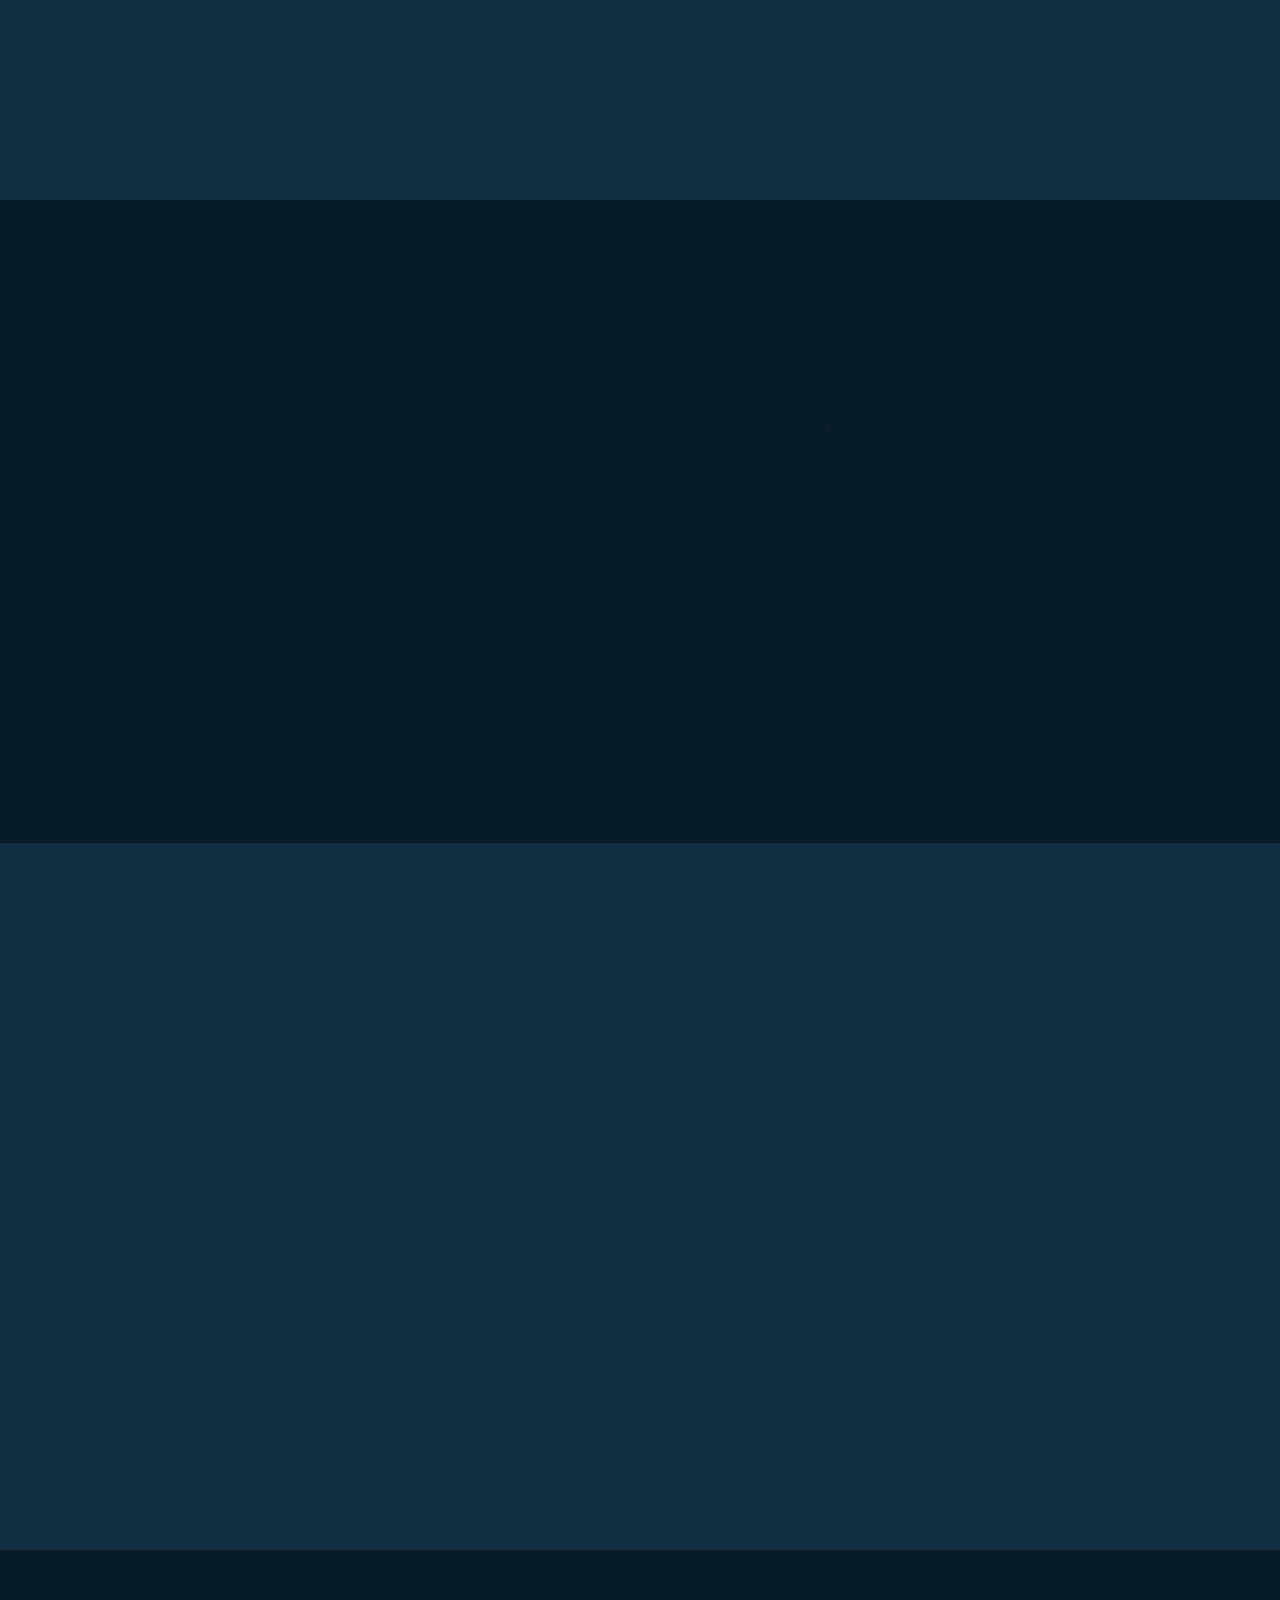
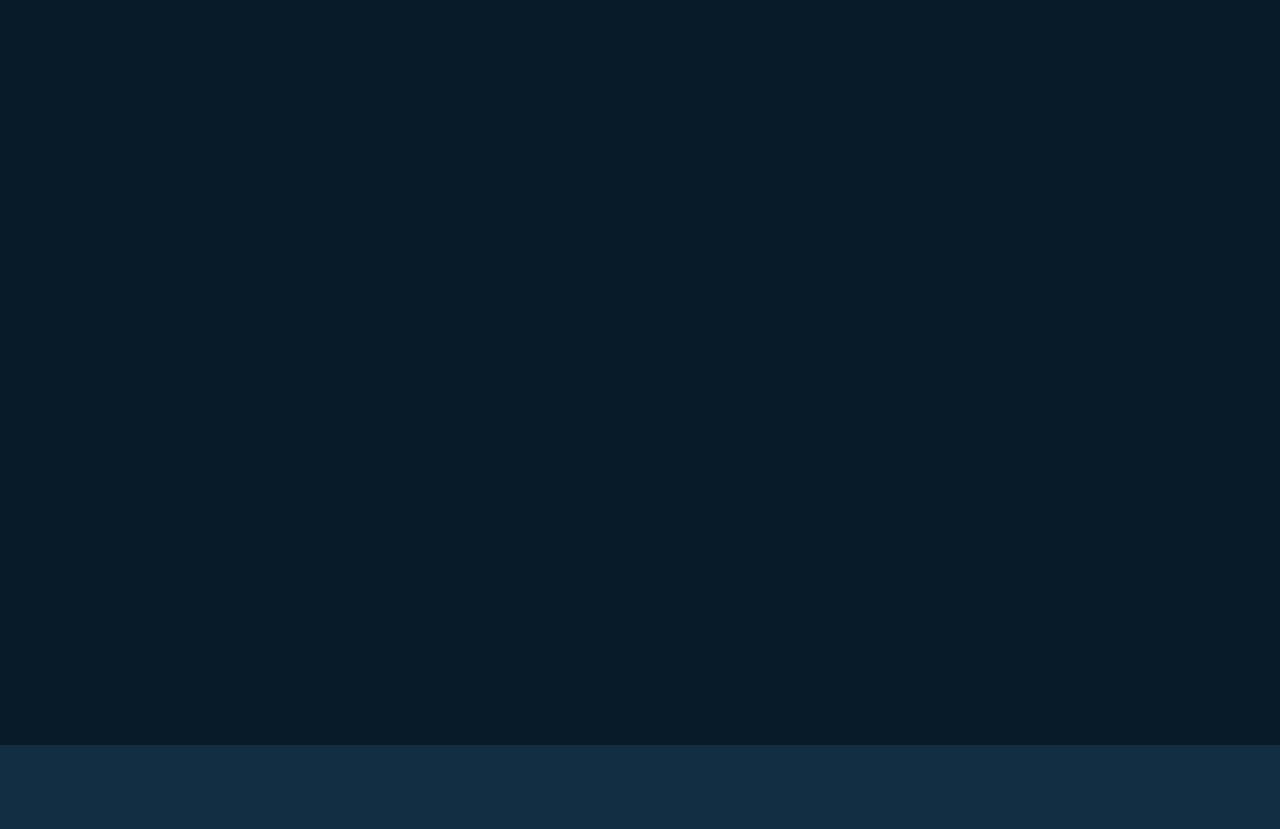
==== commit c7d8e6d5: "Update index.html" ====
--- a/index.html
+++ b/index.html
@@ -16,7 +16,7 @@
 <body>
 
     <header class="header">
-        <a href="https://www.dlsjbc.edu.ph/" class="logo"><img src="image/Dls-jbc-final4.png">  <span class="animate" style="--i:1;"></span></a>
+        <a href="https://www.dlsjbc.edu.ph/" class="logo"><img src="image/Small.png">  <span class="animate" style="--i:1;"></span></a>
         <div class="bx bx-menu" id="menu-icon"><span class="animate" style="--i:2;"></span></div>
 
         <nav class="navbar">
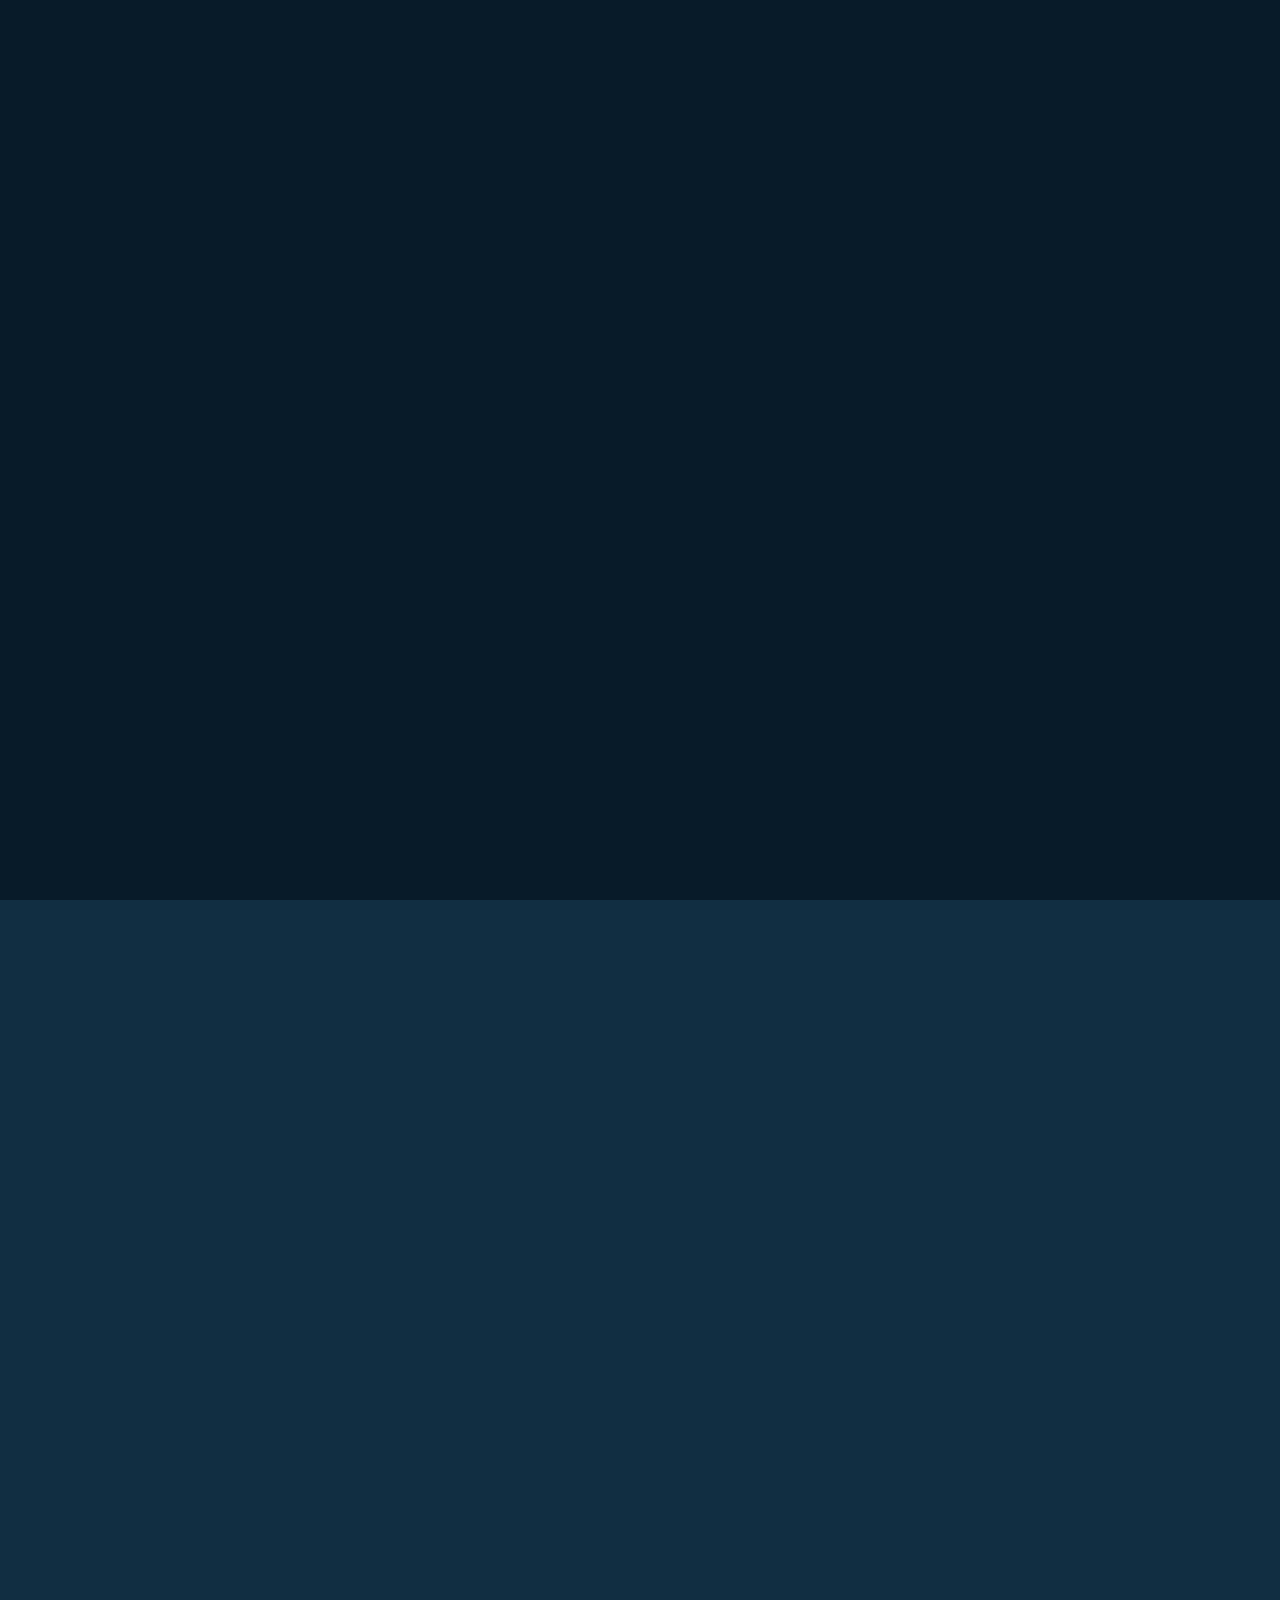
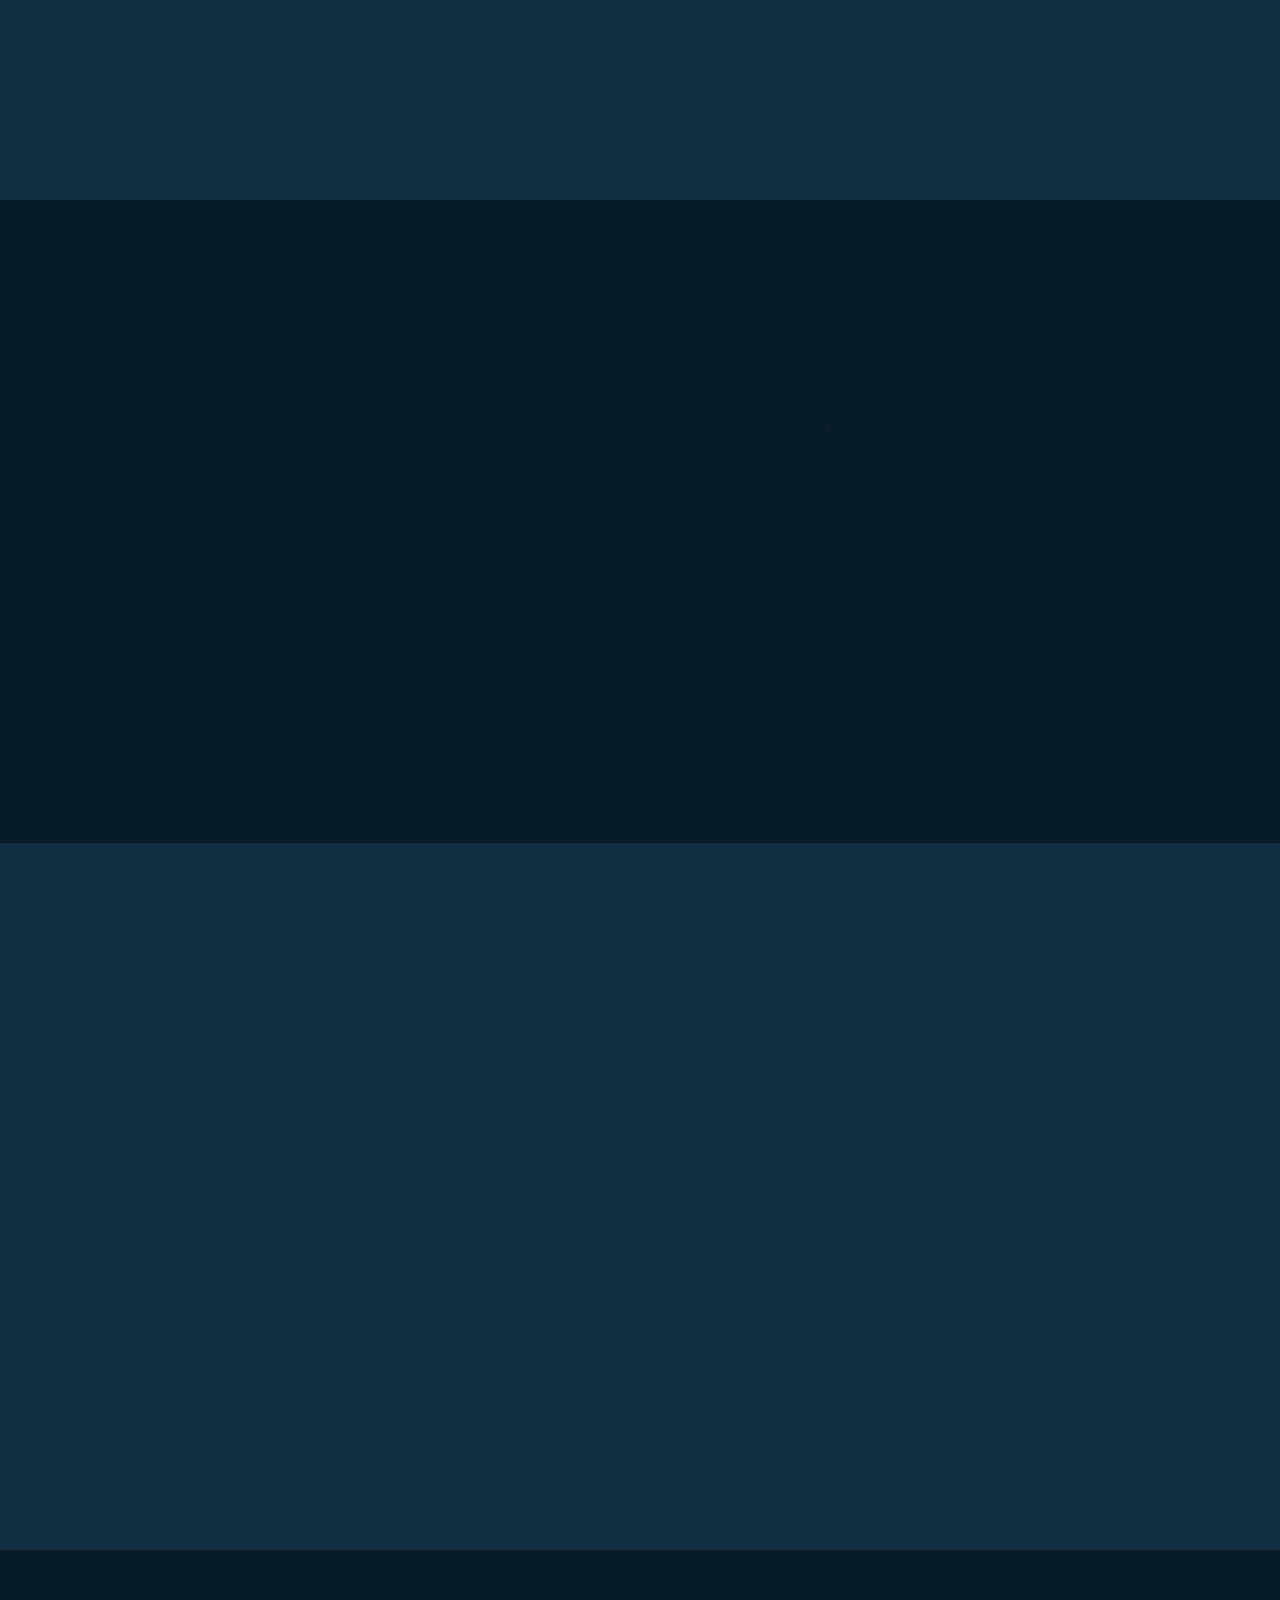
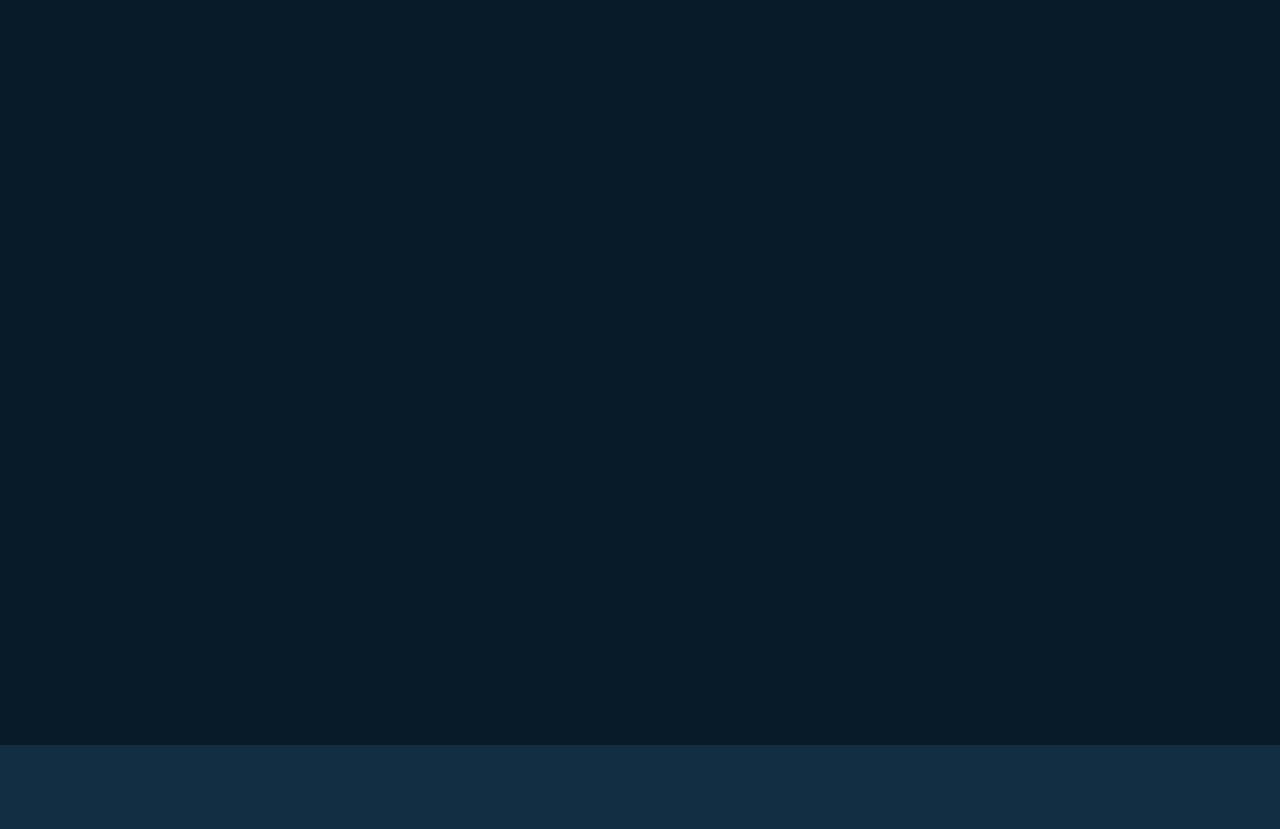
==== commit 427264d8: "Update index.html" ====
--- a/index.html
+++ b/index.html
@@ -41,6 +41,12 @@
             </div>
             <p>I studied IT course at De La Salle John Bosco College first year Student, I choose this course. Because I love coding and
                 developing some websites or software.
+                p>I studied IT course at De La Salle John Bosco College first year Student, I choose this course. Because I love coding and
+                developing some websites or software.
+
+                <p>"Technology is anything that wasn't around when you were born." - Alan Kay</p>
+
+                <p>"In the digital age, don't be a spectator. Play the game, and play it better than anyone else." - Elon Musk"</p>
                 <span class="animate" style="--i:4;"></span>
             </p>
 
